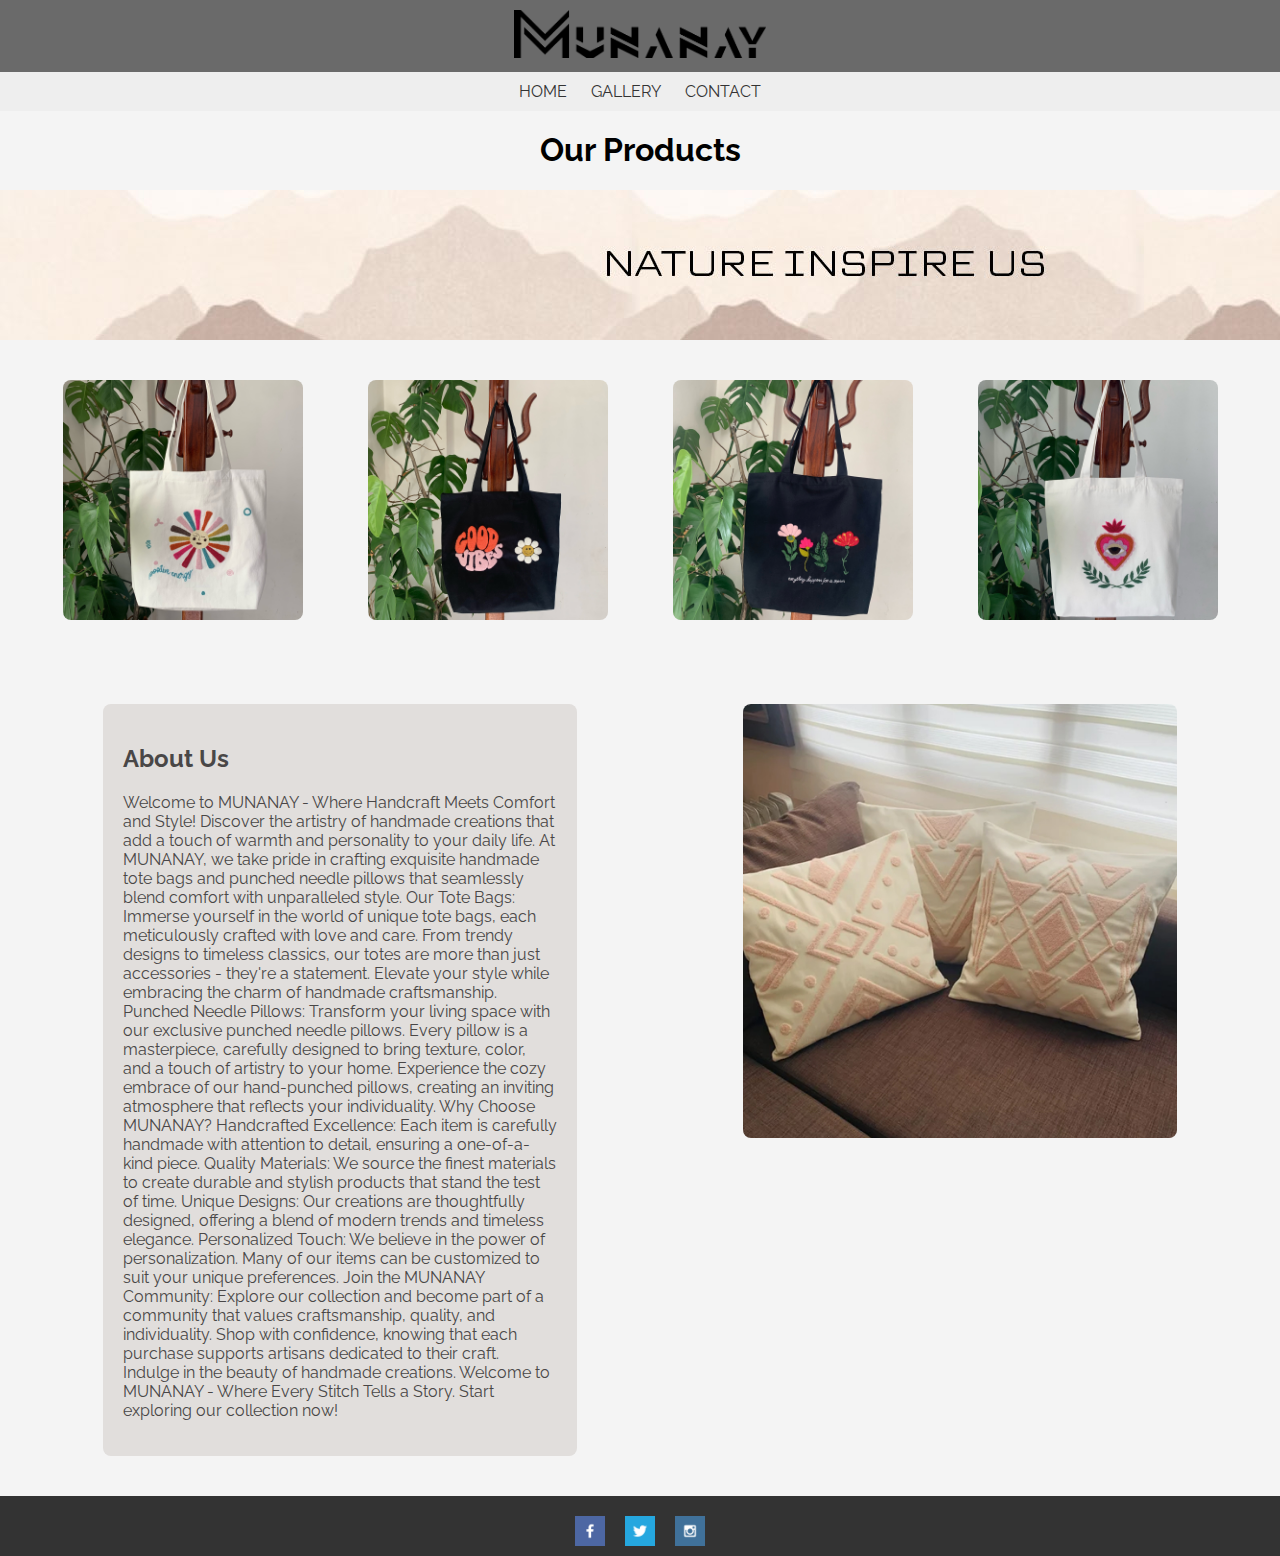
==== munanay/index.html @ b47627af "Personal Site index, gallery and contact us added" ====
<!DOCTYPE html>
<html lang="es">
<head>
    <meta charset="UTF-8">
    <meta name="viewport" content="width=device-width, initial-scale=1.0">
    <link rel="stylesheet" href="styles/gallery-styles.css">
    <title>Munanay - Gallery</title>
</head>
<body>

    <header>
        <img src="images/logo.png" alt="Logo Placeholder" class="logo-placeholder">
    </header>

    <nav>
        <a href="#home">HOME</a>
        <a href="#gallery">GALLERY</a>
        <a href="#contactus">CONTACT</a>
    </nav>

    <h1>Our Products</h1>

    <div class="gallery">
        <img src="images/nature.jpg" alt="Header Image">
    </div>

    <div class="image-grid">
        <div>
            <img src="images/main1.jpg" alt="Small Image 1">
        </div>
        <div>
            <img src="images/main2.jpg" alt="Small Image 2">
        </div>
        <div>
            <img src="images/main3.jpg" alt="Small Image 3">
        </div>
        <div>
            <img src="images/main4.jpg" alt="Small Image 4">
        </div>
    </div>

    <!-- About Us Section -->
    <section class="about-us">
        <div class="about-text">
            <h2>About Us</h2>
            <p>Welcome to MUNANAY - Where Handcraft Meets Comfort and Style! Discover the artistry of handmade creations that add a touch of warmth and personality to your daily life. At MUNANAY, we take pride in crafting exquisite handmade tote bags and punched needle pillows that seamlessly blend comfort with unparalleled style. Our Tote Bags: Immerse yourself in the world of unique tote bags, each meticulously crafted with love and care. From trendy designs to timeless classics, our totes are more than just accessories - they're a statement. Elevate your style while embracing the charm of handmade craftsmanship. Punched Needle Pillows: Transform your living space with our exclusive punched needle pillows. Every pillow is a masterpiece, carefully designed to bring texture, color, and a touch of artistry to your home. Experience the cozy embrace of our hand-punched pillows, creating an inviting atmosphere that reflects your individuality. Why Choose MUNANAY? Handcrafted Excellence: Each item is carefully handmade with attention to detail, ensuring a one-of-a-kind piece. Quality Materials: We source the finest materials to create durable and stylish products that stand the test of time. Unique Designs: Our creations are thoughtfully designed, offering a blend of modern trends and timeless elegance. Personalized Touch: We believe in the power of personalization. Many of our items can be customized to suit your unique preferences. Join the MUNANAY Community: Explore our collection and become part of a community that values craftsmanship, quality, and individuality. Shop with confidence, knowing that each purchase supports artisans dedicated to their craft. Indulge in the beauty of handmade creations. Welcome to MUNANAY - Where Every Stitch Tells a Story. Start exploring our collection now!</p>
        </div>
    
        <div class="about-image">
            <img src="images/main5.jpg" alt="About Us Image">
        </div>
    </section>

    <footer>
        <div class="social-icons">
            <img src="images/facebook.png" alt="Facebook">
            <img src="images/twitter.png" alt="Twitter">
            <img src="images/instagram.png" alt="Instagram">
        </div>
    </footer>

</body>
</html>
---- munanay/styles/gallery-styles.css ----
@import url('https://fonts.googleapis.com/css2?family=Montserrat:wght@300&family=Raleway:wght@300&display=swap');

.logo-placeholder {
    width: 20%;
}
body {
    font-family: Raleway, sans-serif;
    margin: 0;
    padding: 0;
    background-color: #f4f4f4;
}

header {
    background-color: #7556565b;
    color: #fff;
    text-align: center;
    padding: 20px 0;
}

nav {
    text-align: center;
    background-color: #555;
    padding: 10px;
}

nav a {
    text-decoration: none;
    color: #fff;
    margin: 0 15px;
}

.gallery {
    width: 1650px;
    height: 150px;
    margin: 20px auto;
    overflow: hidden;
}

.gallery img {
    width: 100%;
    height: 100%;
    object-fit: cover;
}

.image-grid {
    display: grid;
    grid-template-columns: repeat(3, 1fr);
    gap: 20px;
    margin: 20px;
}

.image-grid img {
    width: 100%;
    height: auto;
    border-radius: 8px;
}

footer {
    background-color: #333;
    color: #fff;
    text-align: center;
    padding: 10px 0;
}

.social-icons {
    display: flex;
    justify-content: center;
    margin-top: 10px;
}

.social-icons img {
    width: 30px;
    margin: 0 10px;
}



body {
    font-family: Raleway, sans-serif;
    margin: 0;
    padding: 0;
}

header {
    background-color: #333333b7;
    color: #fff;
    padding: 10px;
    text-align: center;
}

nav {
    background-color: #eee;
    padding: 10px;
    text-align: center;
}

nav a {
    margin: 0 10px;
    text-decoration: none;
    color: #333;
}

h1 {
    text-align: center;
    margin-top: 20px;
}

.gallery {
    text-align: center;
}

.gallery img {
    width: 100%;
    height: auto;
}

.image-grid {
    display: flex;
    flex-wrap: wrap;
    justify-content: space-around;
    padding: 20px;
}

.image-grid div {
    flex: 0 0 20%;
    margin-bottom: 20px;
}

.image-grid img {
    width: 100%;
    height: auto;
}

/* About Us Section Styles */
.about-us {
    display: flex;
    flex-wrap: wrap;
    justify-content: space-around;
    padding: 20px;
}

.about-text {
    font-family: Raleway, sans-serif;
    flex: 0 0 35%;
    margin-bottom: 20px;
    background-color: #3a1f0c1a;
    color: #494747;
    padding: 20px;
    border-radius: 8px;
}

.about-image {
    flex: 0 0 35%;
    border-radius: 8px;
}

.about-image img {
    width: 100%;
    height: auto;
    border-radius: 8px;
}


main {
    display: flex;
    justify-content: space-around;
    align-items: flex-start;
    padding: 20px;
}

.form-container {
    width: 50%;
}

/* Styling for the left side with brown background and white text */
.text-container {
    font-family: Raleway, sans-serif;
    width: 40%;
    background-color: #3a1f0c1a;
    color: #494747;
    padding: 20px;
    box-sizing: border-box;
    border-radius: 8px;
}
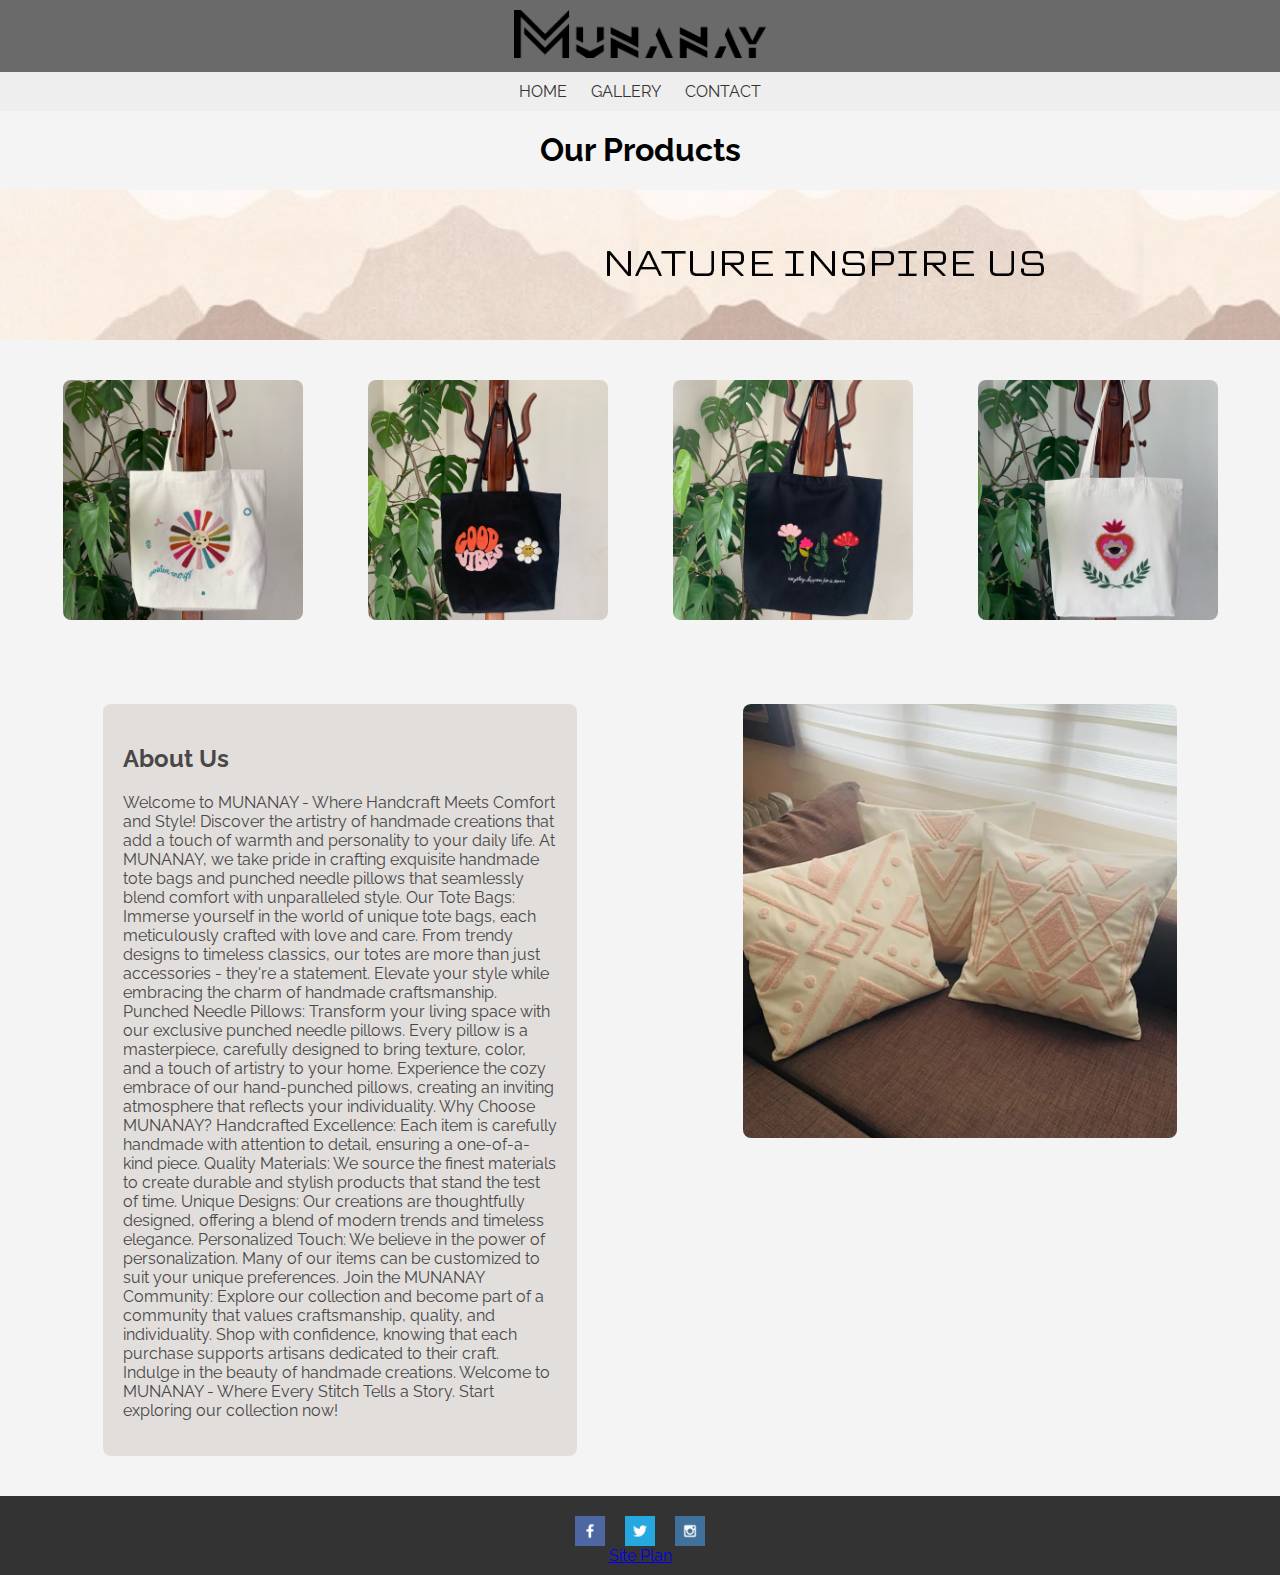
==== commit e63147fb: "fix" ====
--- a/munanay/index.html
+++ b/munanay/index.html
@@ -13,9 +13,9 @@
     </header>
 
     <nav>
-        <a href="#home">HOME</a>
-        <a href="#gallery">GALLERY</a>
-        <a href="#contactus">CONTACT</a>
+        <a href="#home.html">HOME</a>
+        <a href="#gallery.html">GALLERY</a>
+        <a href="#contactus.html">CONTACT</a>
     </nav>
 
     <h1>Our Products</h1>
@@ -57,6 +57,9 @@
             <img src="images/twitter.png" alt="Twitter">
             <img src="images/instagram.png" alt="Instagram">
         </div>
+        <div class="footer-link">
+            <a href="site-plan.html">Site Plan</a>
+        </div>
     </footer>
 
 </body>
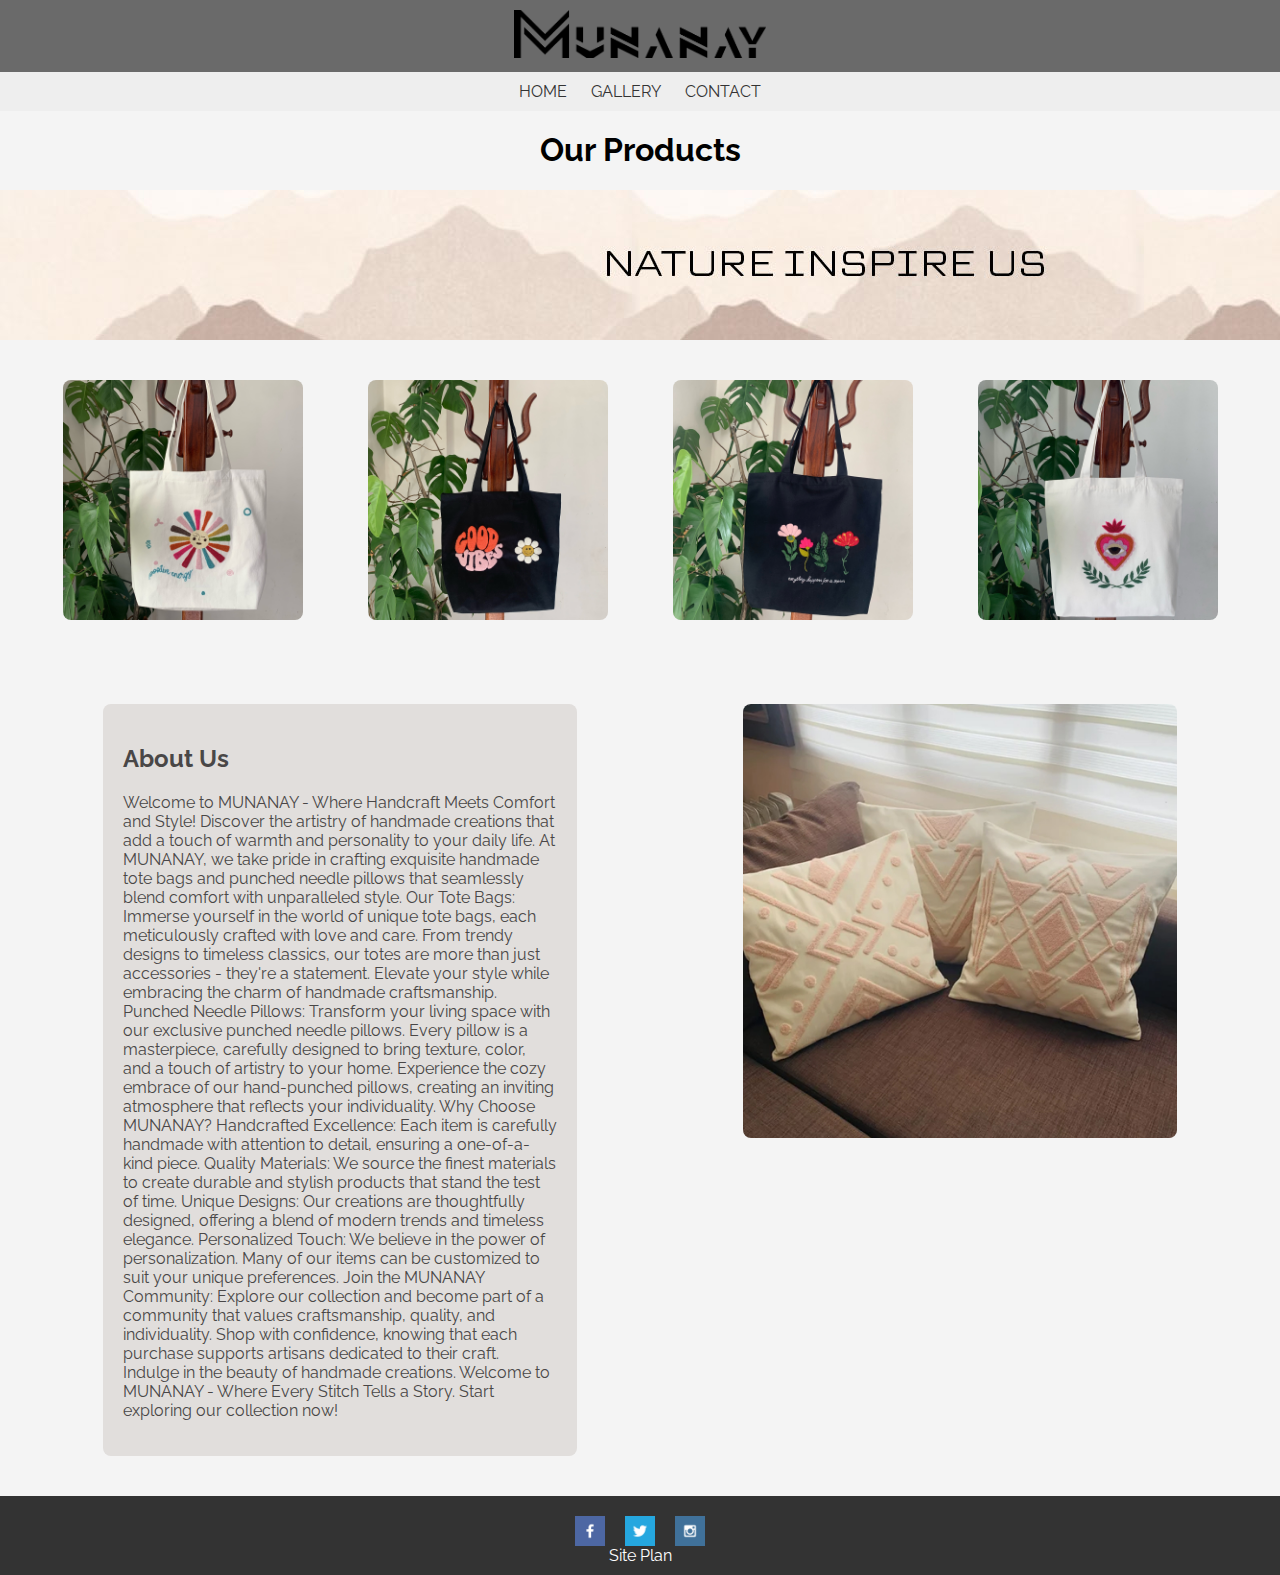
==== commit 743d5610: "Personal Site index, gallery, contact us Added" ====
--- a/munanay/index.html
+++ b/munanay/index.html
@@ -13,9 +13,9 @@
     </header>
 
     <nav>
-        <a href="#home.html">HOME</a>
-        <a href="#gallery.html">GALLERY</a>
-        <a href="#contactus.html">CONTACT</a>
+        <a href="home.html">HOME</a>
+        <a href="gallery.html">GALLERY</a>
+        <a href="contactus.html">CONTACT</a>
     </nav>
 
     <h1>Our Products</h1>
--- a/munanay/styles/gallery-styles.css
+++ b/munanay/styles/gallery-styles.css
@@ -182,3 +182,7 @@
     box-sizing: border-box;
     border-radius: 8px;
 }
+.footer-link a {
+    color: #fff; /* Set the text color to white */
+    text-decoration: none; /* Remove the default underline on links */
+}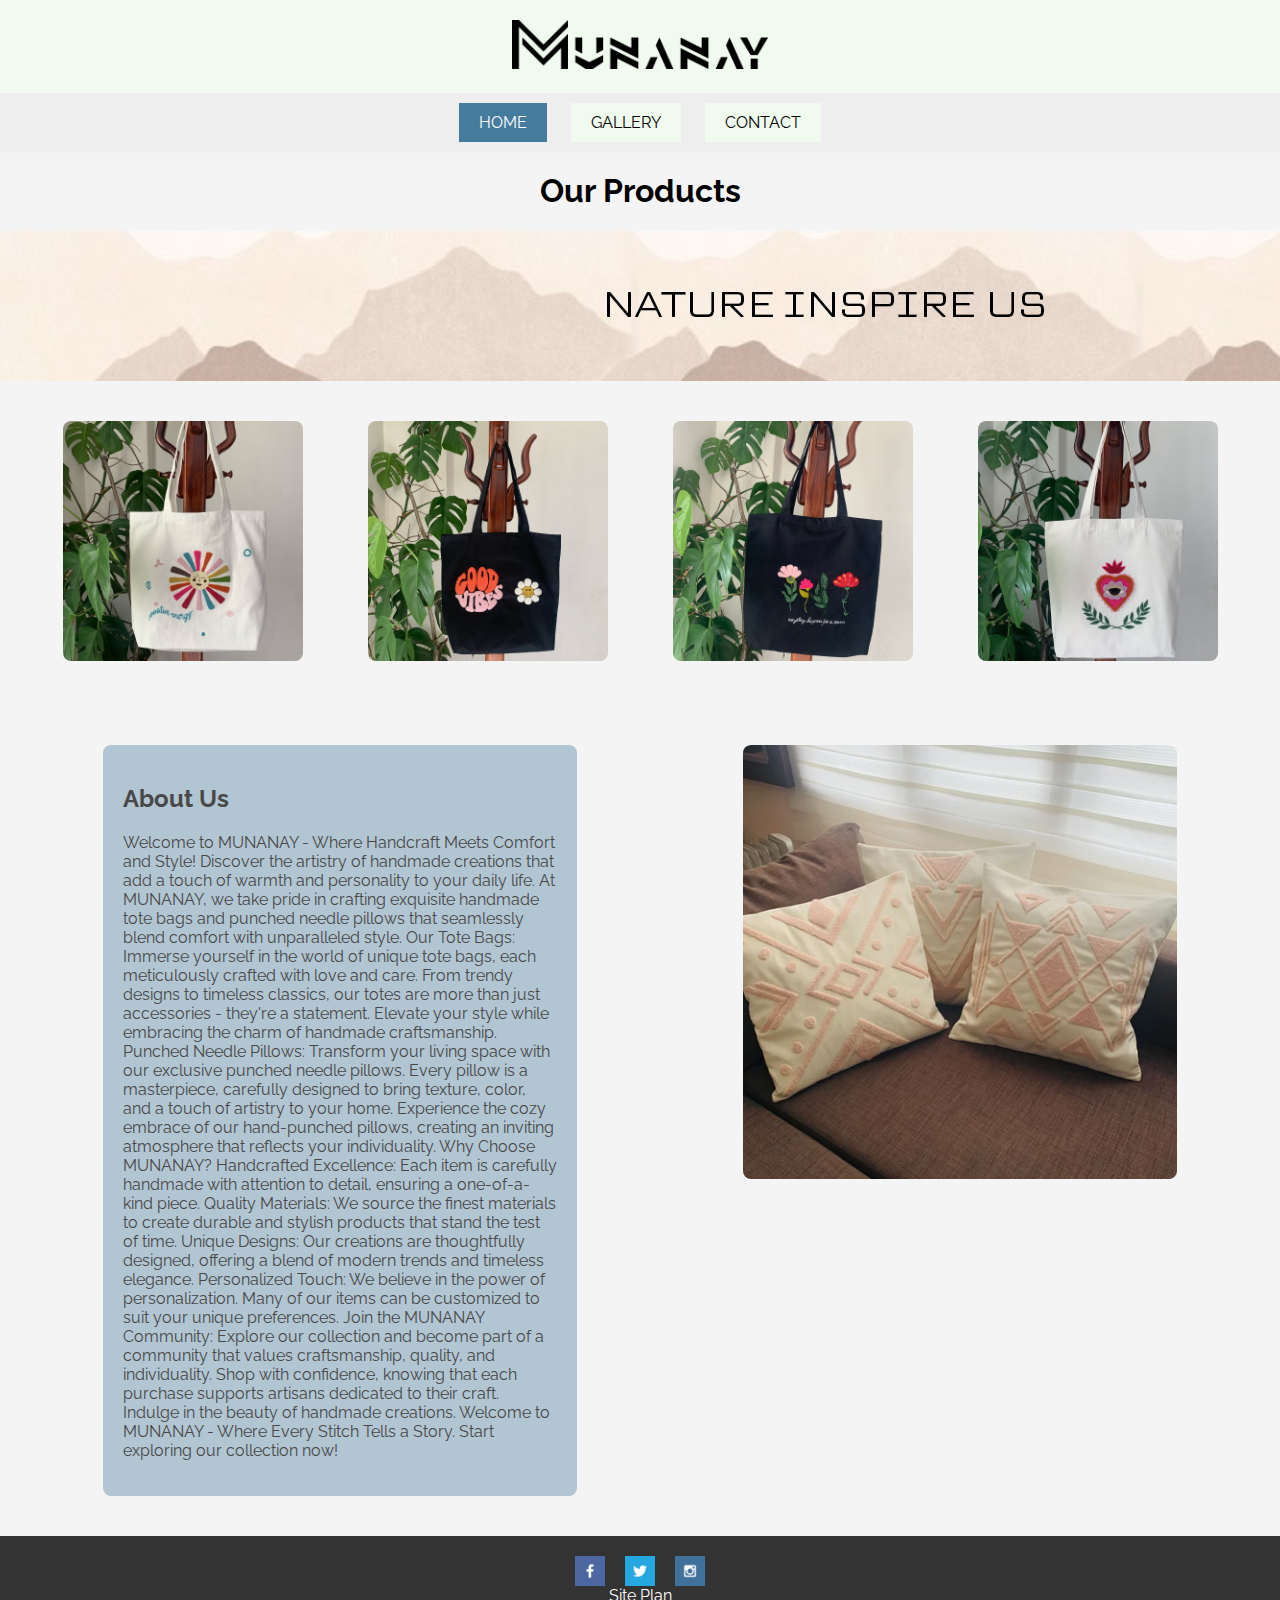
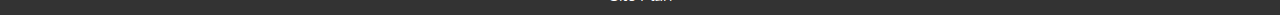
==== commit 426d7f48: "fonts and colors added" ====
--- a/munanay/index.html
+++ b/munanay/index.html
@@ -13,7 +13,7 @@
     </header>
 
     <nav>
-        <a href="home.html">HOME</a>
+        <a href="index.html" class="active">HOME</a>
         <a href="gallery.html">GALLERY</a>
         <a href="contactus.html">CONTACT</a>
     </nav>
--- a/munanay/styles/gallery-styles.css
+++ b/munanay/styles/gallery-styles.css
@@ -11,7 +11,7 @@
 }
 
 header {
-    background-color: #7556565b;
+    background-color: #F1FAEE;
     color: #fff;
     text-align: center;
     padding: 20px 0;
@@ -81,12 +81,6 @@
     padding: 0;
 }
 
-header {
-    background-color: #333333b7;
-    color: #fff;
-    padding: 10px;
-    text-align: center;
-}
 
 nav {
     background-color: #eee;
@@ -143,7 +137,7 @@
     font-family: Raleway, sans-serif;
     flex: 0 0 35%;
     margin-bottom: 20px;
-    background-color: #3a1f0c1a;
+    background-color: #457b9d62;
     color: #494747;
     padding: 20px;
     border-radius: 8px;
@@ -172,7 +166,6 @@
     width: 50%;
 }
 
-/* Styling for the left side with brown background and white text */
 .text-container {
     font-family: Raleway, sans-serif;
     width: 40%;
@@ -183,6 +176,23 @@
     border-radius: 8px;
 }
 .footer-link a {
-    color: #fff; /* Set the text color to white */
-    text-decoration: none; /* Remove the default underline on links */
-}+    color: #fff; 
+    text-decoration: none;
+}
+nav a {
+    display: inline-block;
+    padding: 10px 20px;
+    text-decoration: none;
+    color: #000;
+    background-color: #F1FAEE;
+    transition: background-color 0.3s ease;
+  }
+  
+  nav a:hover {
+    background-color: #A8DADC;
+  }
+  
+  nav a.active {
+    background-color: #457B9D;
+    color: #FFF;
+  }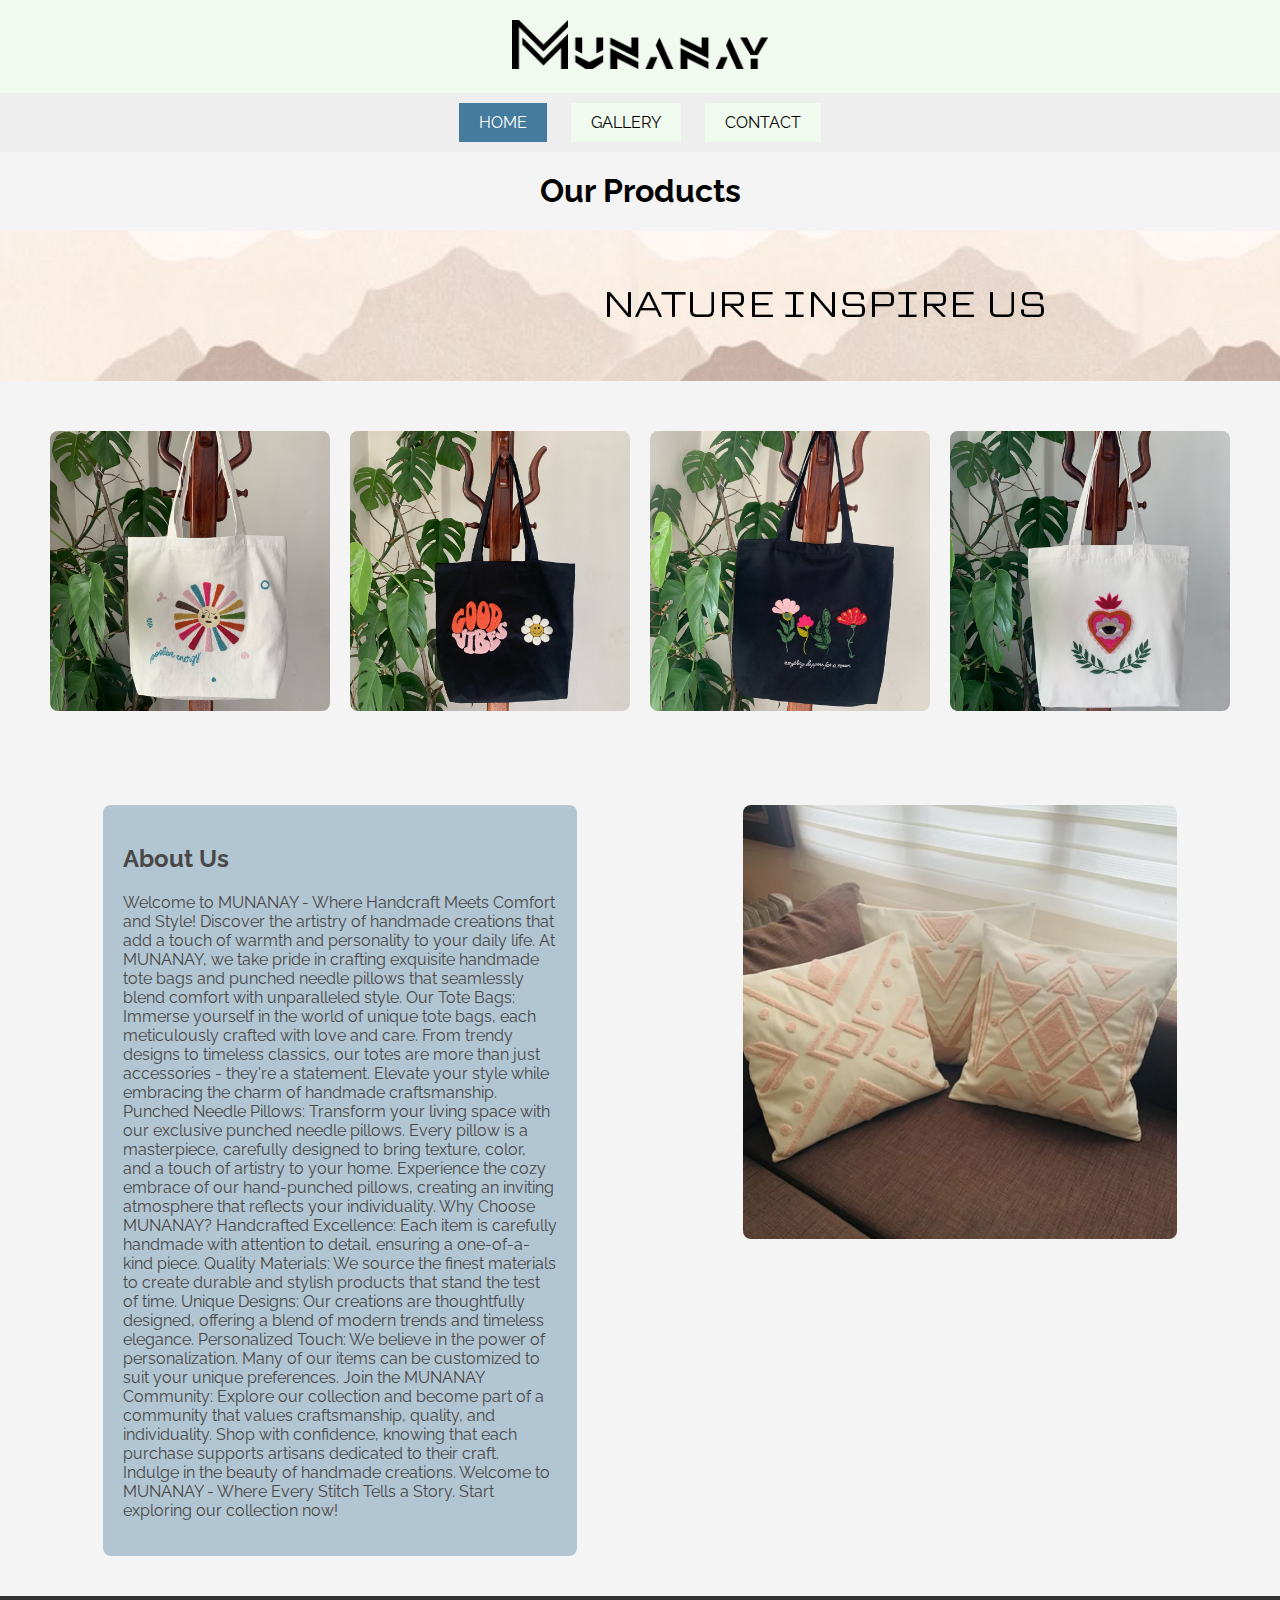
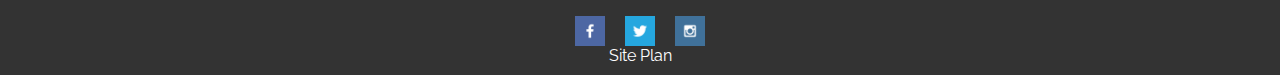
==== commit f6716d88: "index.html css fixed" ====
--- a/munanay/index.html
+++ b/munanay/index.html
@@ -24,7 +24,7 @@
         <img src="images/nature.jpg" alt="Header Image">
     </div>
 
-    <div class="image-grid">
+    <div class="home-image-grid">
         <div>
             <img src="images/main1.jpg" alt="Small Image 1">
         </div>
--- a/munanay/styles/gallery-styles.css
+++ b/munanay/styles/gallery-styles.css
@@ -47,7 +47,33 @@
     grid-template-columns: repeat(3, 1fr);
     gap: 20px;
     margin: 20px;
-}
+    flex-wrap: wrap;
+    justify-content: space-around;
+    padding: 20px;
+
+}
+.home-image-grid {
+    display: grid;
+    grid-template-columns: repeat(4, 1fr);
+    gap: 20px;
+    margin: 20px;
+    flex-wrap: wrap;
+    justify-content: space-around;
+    padding: 30px;
+
+}
+
+.home-image-grid img {
+    width: 100%;
+    height: auto;
+    border-radius: 8px;
+}
+
+.home-image-grid div {
+    flex: 0 0 20%;
+    margin-bottom: 20px;
+}
+
 
 .image-grid img {
     width: 100%;
@@ -108,22 +134,12 @@
     height: auto;
 }
 
-.image-grid {
-    display: flex;
-    flex-wrap: wrap;
-    justify-content: space-around;
-    padding: 20px;
-}
 
 .image-grid div {
     flex: 0 0 20%;
     margin-bottom: 20px;
 }
 
-.image-grid img {
-    width: 100%;
-    height: auto;
-}
 
 /* About Us Section Styles */
 .about-us {
